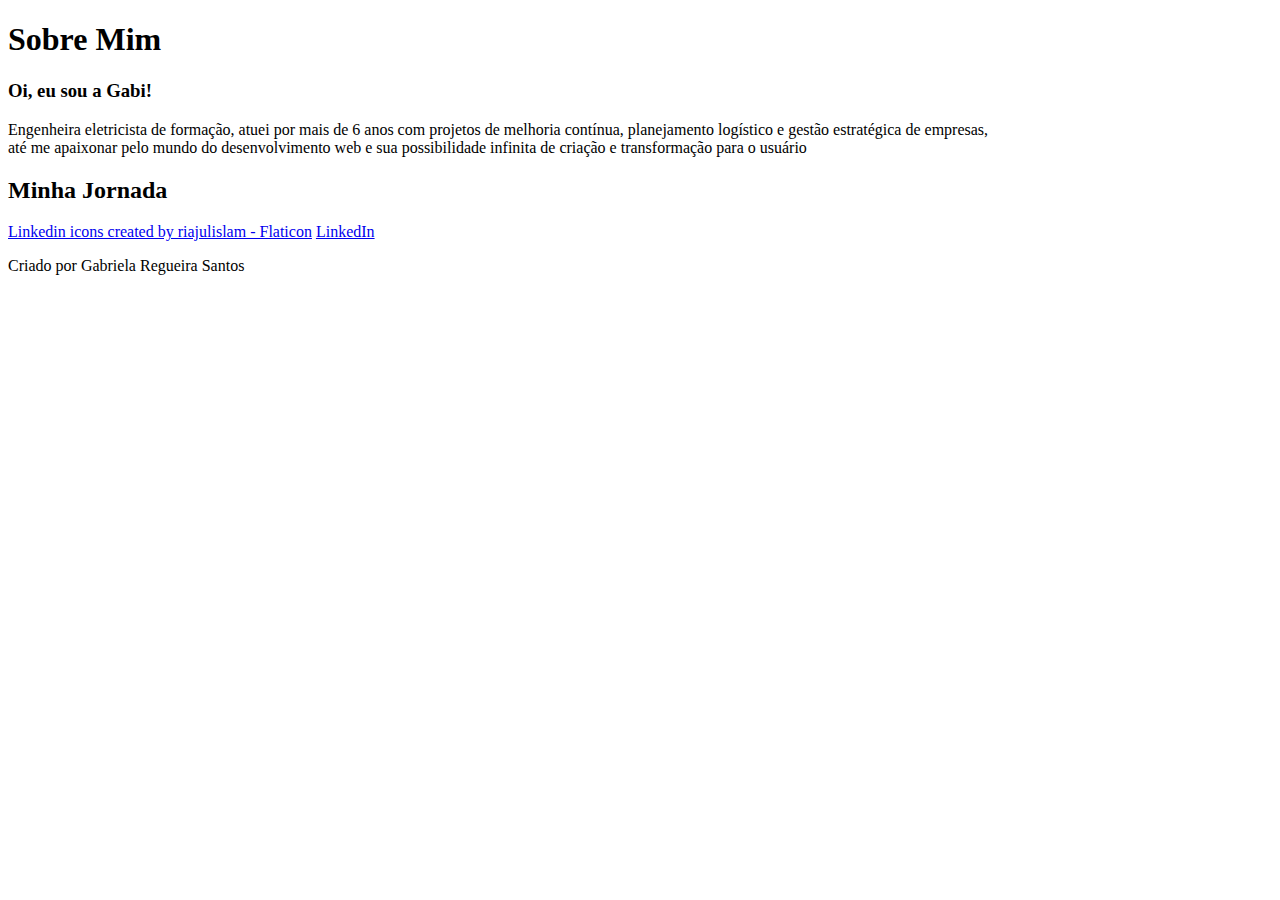
==== Portfolio Page/index.html @ ade5df1f "atualizacao" ====
<!DOCTYPE html>
<html lang="en">
<head>
    <meta charset="UTF-8">
    <meta http-equiv="X-UA-Compatible" content="IE=edge">
    <meta name="viewport" content="width=device-width, initial-scale=1.0">
    <title>Gabi's Portfolio</title>
</head>
<body>
    <header>

    </header>
    <section>
        <h1>Sobre Mim</h1>
        <h3>Oi, eu sou a Gabi!</h3>
        <p> Engenheira eletricista de formação, atuei por mais de 6 anos com projetos de melhoria contínua, 
        planejamento logístico e gestão estratégica de empresas,<br>
        até me apaixonar pelo mundo do desenvolvimento web e sua possibilidade infinita de criação e transformação 
        para o usuário<br>
        </p>
    </section>
    <section>
        <h2>Minha Jornada</h2>
        <!-- Add aqui uma 'timeline'
        Em 2010 me mudei sozinha de Salvador,BA para Curitiba,PR; Foi a minha primeira viagem de avião, e tudo o que eu
        sabia sobre a cidade, foi o Google quem me contou;
        Em 2013 Embarquei para os EUA, para morar 1ano e 6 meses por lá, aprimorando meu inglês e estudando Engenharia
        no Instituto de Tecnologia TOP1 dos EUA por 20 anos consecutivos;
        Em 2014 Ainda nos EUA, fui aprovada num Programa de Estágio de Verão, e trabalhei com linguagem ladder,
        ajustando um código de um Controlador Lógico Programável que controlava uma centrífuga industrial; Nesse estagio
        também desenvolvi uma interface homem-máquina em Logix para operação e monitoramento dos sensores
        Em 2015 Voltei pro Brasil, e trabalhei numa consultoria de Eficiência Energética e Sustentabilidade de Edificações
        Fiz modelos 3D, cálculos estatísticos, e projetos de micro-geração fotovoltaica
        -->
    </section>
    <footer>
        <a href="https://www.flaticon.com/free-icons/linkedin" title="linkedin icons">Linkedin icons created by riajulislam - Flaticon</a>
        <span><a href="https://www.linkedin.com/in/gabriela-regueira/">LinkedIn</a></span>
        <p>Criado por Gabriela Regueira Santos </p>
        <!--Add contato, etc.-->
    </footer>
</body>
</html>
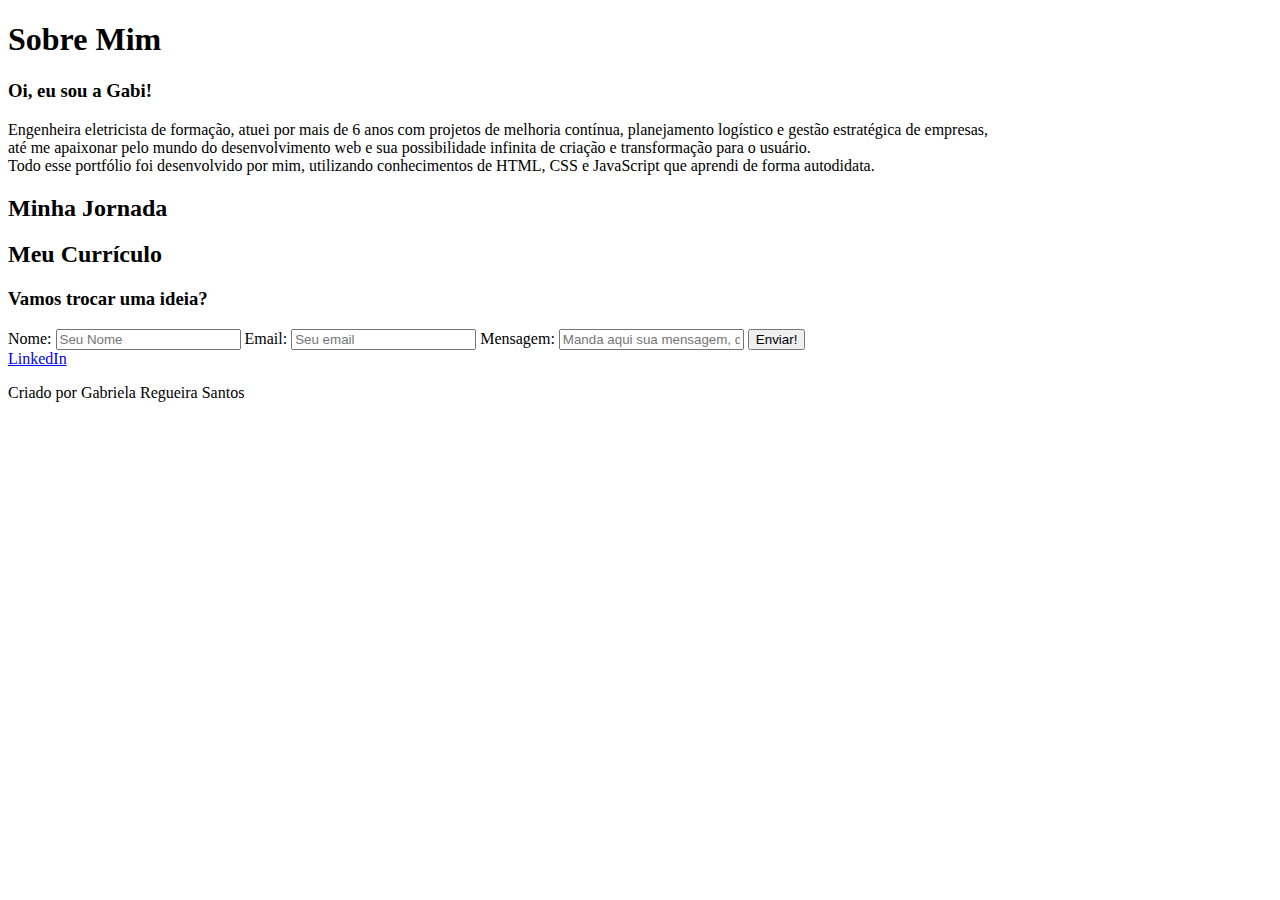
==== commit f8b00e56: "atualizacao2" ====
--- a/Portfolio Page/index.html
+++ b/Portfolio Page/index.html
@@ -16,7 +16,8 @@
         <p> Engenheira eletricista de formação, atuei por mais de 6 anos com projetos de melhoria contínua, 
         planejamento logístico e gestão estratégica de empresas,<br>
         até me apaixonar pelo mundo do desenvolvimento web e sua possibilidade infinita de criação e transformação 
-        para o usuário<br>
+        para o usuário.<br>
+        Todo esse portfólio foi desenvolvido por mim, utilizando conhecimentos de HTML, CSS e JavaScript que aprendi de forma autodidata.
         </p>
     </section>
     <section>
@@ -30,11 +31,34 @@
         ajustando um código de um Controlador Lógico Programável que controlava uma centrífuga industrial; Nesse estagio
         também desenvolvi uma interface homem-máquina em Logix para operação e monitoramento dos sensores
         Em 2015 Voltei pro Brasil, e trabalhei numa consultoria de Eficiência Energética e Sustentabilidade de Edificações
-        Fiz modelos 3D, cálculos estatísticos, e projetos de micro-geração fotovoltaica
+        Fiz modelos 3D, cálculos estatísticos, e projetos de micro-geração fotovoltaica.
+        Em 2017 iniciei no Programa Trainee da Brasil Foods, passei 1 ano aprendendo sobre toda a cadeia produtiva e de vendas
+        de uma das maiores indústrias de alimentos do mundo!
+        Em 2018 fui promovida a Especialista de Gestão e Performance
+        Em 2021 geri um time de 6 pessoas que atuava na Melhoria Contínua de Processos de uma Incorporadora e Construtora Curitibana
+        Em 2022 me dediquei à minha transição de carreira. Estava decidida a migrar para área de Tecnologia e me tornar uma Desenvolvedora
+        FrontEnd
         -->
     </section>
+    <section>
+        <H2>Meu Currículo</H2>
+        <!--Add aqui MEUS PROJETOS também; Avalie meus Projetos; O que achou? Tem dicas para o meu currículo e portfólio? Me ajude a melhora-lo! Toda sugestão é bem vinda -->
+    </section>
+    <section>
+        <h3>Vamos trocar uma ideia?</h3>
+        <!-- Add um forms aqui pra pessoa me mandar email
+        -->
+        <form method="post" action="mailto.php">
+            <label for="nome">Nome:</label>
+            <input type="text" placeholder="Seu Nome" name="nome" id="nome">
+            <label for="email">Email:</label>
+            <input type="email" placeholder="Seu email" name="email" id="email">
+            <label for="msg">Mensagem:</label>
+            <input type="text" placeholder="Manda aqui sua mensagem, dúvida, sugestão...vamos bater um papo!" name="mensagem" id="msg">
+            <button type="submit">Enviar!</button>
+        </form>
+    </section>
     <footer>
-        <a href="https://www.flaticon.com/free-icons/linkedin" title="linkedin icons">Linkedin icons created by riajulislam - Flaticon</a>
         <span><a href="https://www.linkedin.com/in/gabriela-regueira/">LinkedIn</a></span>
         <p>Criado por Gabriela Regueira Santos </p>
         <!--Add contato, etc.-->
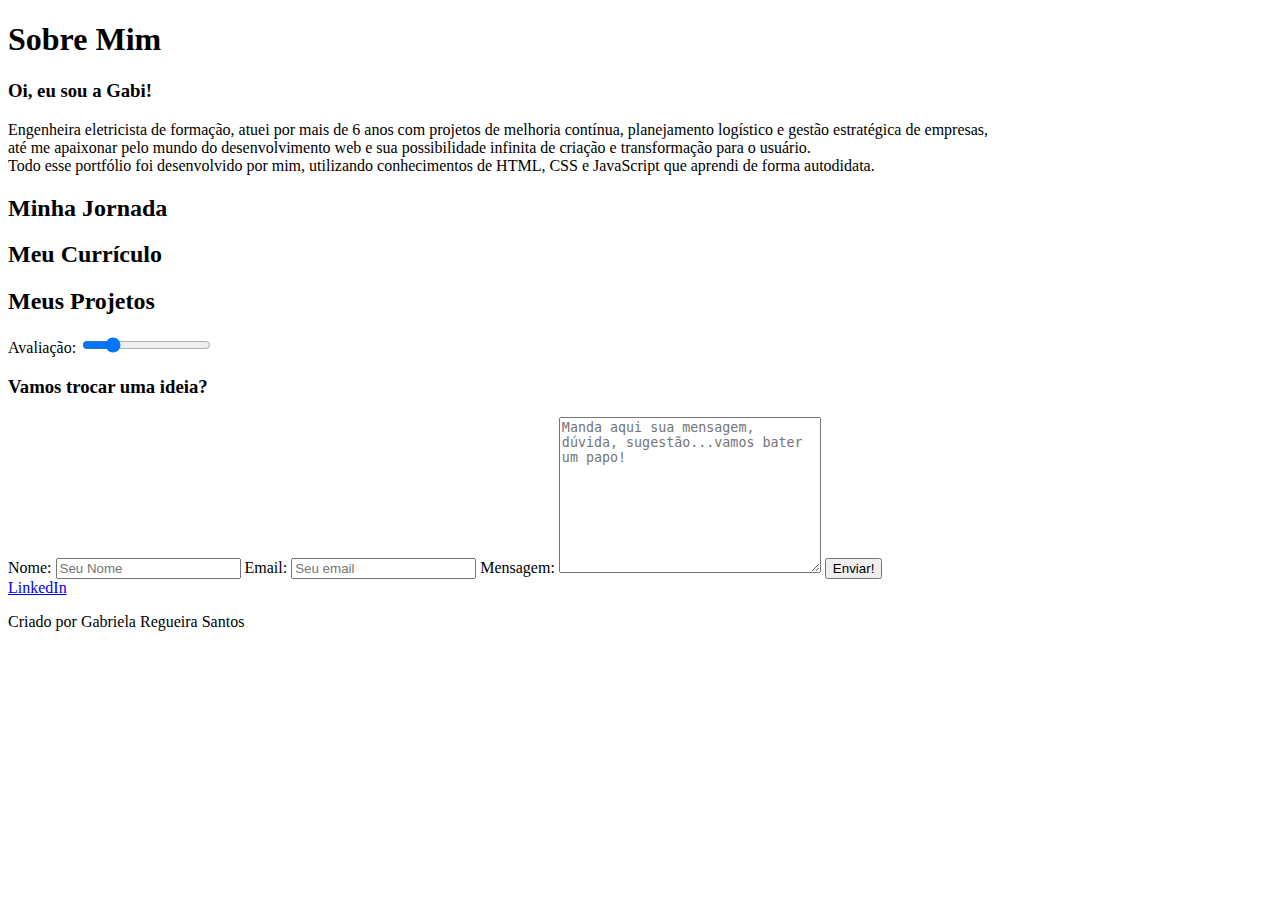
==== commit 4ae4e8c6: "add css" ====
--- a/Portfolio Page/index.html
+++ b/Portfolio Page/index.html
@@ -45,16 +45,21 @@
         <!--Add aqui MEUS PROJETOS também; Avalie meus Projetos; O que achou? Tem dicas para o meu currículo e portfólio? Me ajude a melhora-lo! Toda sugestão é bem vinda -->
     </section>
     <section>
+        <h2>Meus Projetos</h2>
+        <label for="rating">Avaliação:</label>
+        <input  type="range" max="5" step="0.5" value="1">
+    </section>
+    <section>
         <h3>Vamos trocar uma ideia?</h3>
         <!-- Add um forms aqui pra pessoa me mandar email
         -->
-        <form method="post" action="mailto.php">
+        <form method="post" action="">
             <label for="nome">Nome:</label>
             <input type="text" placeholder="Seu Nome" name="nome" id="nome">
             <label for="email">Email:</label>
             <input type="email" placeholder="Seu email" name="email" id="email">
             <label for="msg">Mensagem:</label>
-            <input type="text" placeholder="Manda aqui sua mensagem, dúvida, sugestão...vamos bater um papo!" name="mensagem" id="msg">
+            <textarea name="mensagem" id="msg" cols="30" rows="10" placeholder="Manda aqui sua mensagem, dúvida, sugestão...vamos bater um papo!"></textarea>
             <button type="submit">Enviar!</button>
         </form>
     </section>
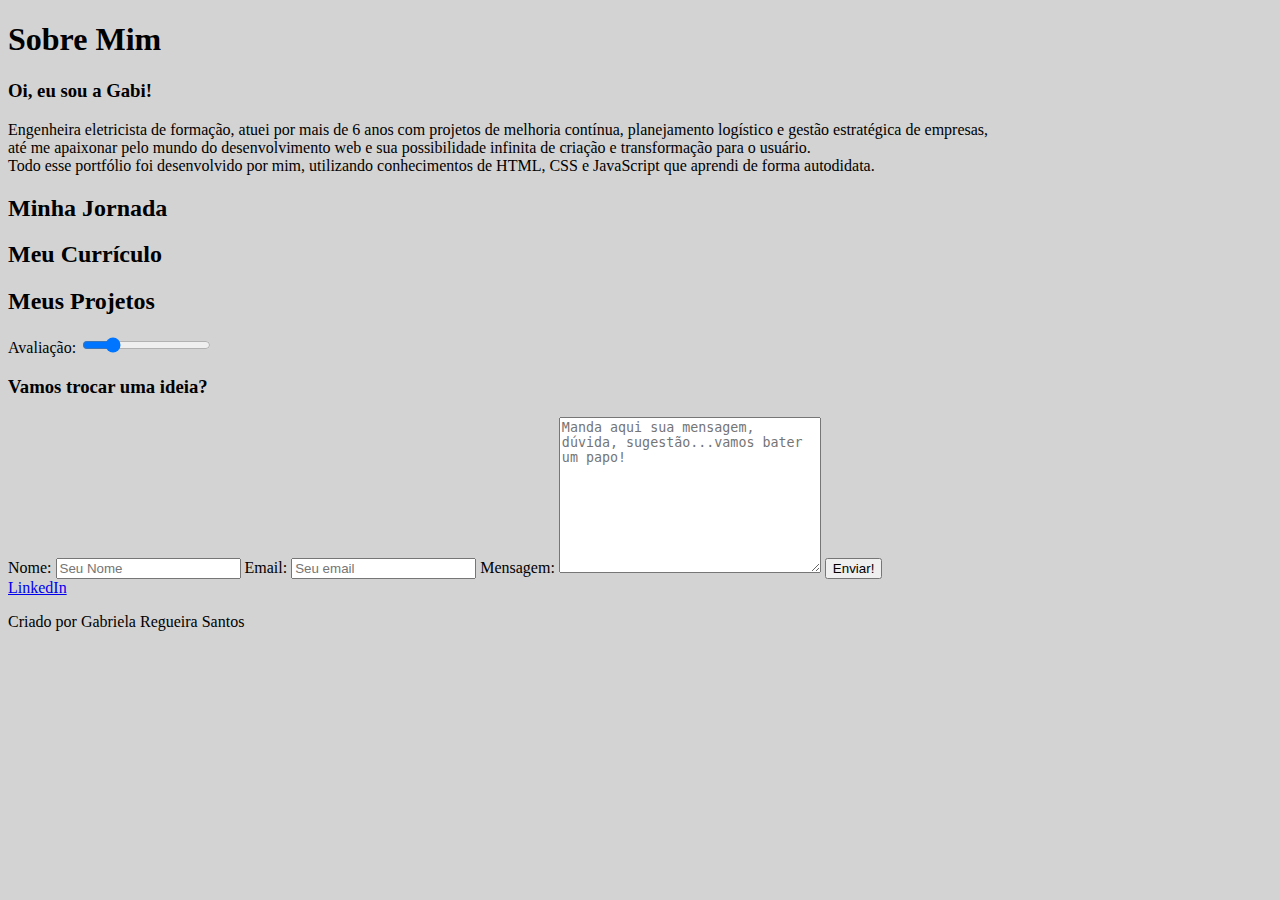
==== commit 6e83d057: "add favicon" ====
--- a/Portfolio Page/index.html
+++ b/Portfolio Page/index.html
@@ -4,6 +4,11 @@
     <meta charset="UTF-8">
     <meta http-equiv="X-UA-Compatible" content="IE=edge">
     <meta name="viewport" content="width=device-width, initial-scale=1.0">
+    <link rel="stylesheet" href="styles.css">
+    <link rel="apple-touch-icon" sizes="180x180" href="apple-touch-icon.png">
+    <link rel="icon" type="image/png" sizes="32x32" href="favicon-32x32.png">
+    <link rel="icon" type="image/png" sizes="16x16" href="favicon-16x16.png">
+    <link rel="manifest" href="site.webmanifest">
     <title>Gabi's Portfolio</title>
 </head>
 <body>
--- a/Portfolio Page/styles.css
+++ b/Portfolio Page/styles.css
@@ -0,0 +1,3 @@
+body{
+    background-color: lightgrey;
+}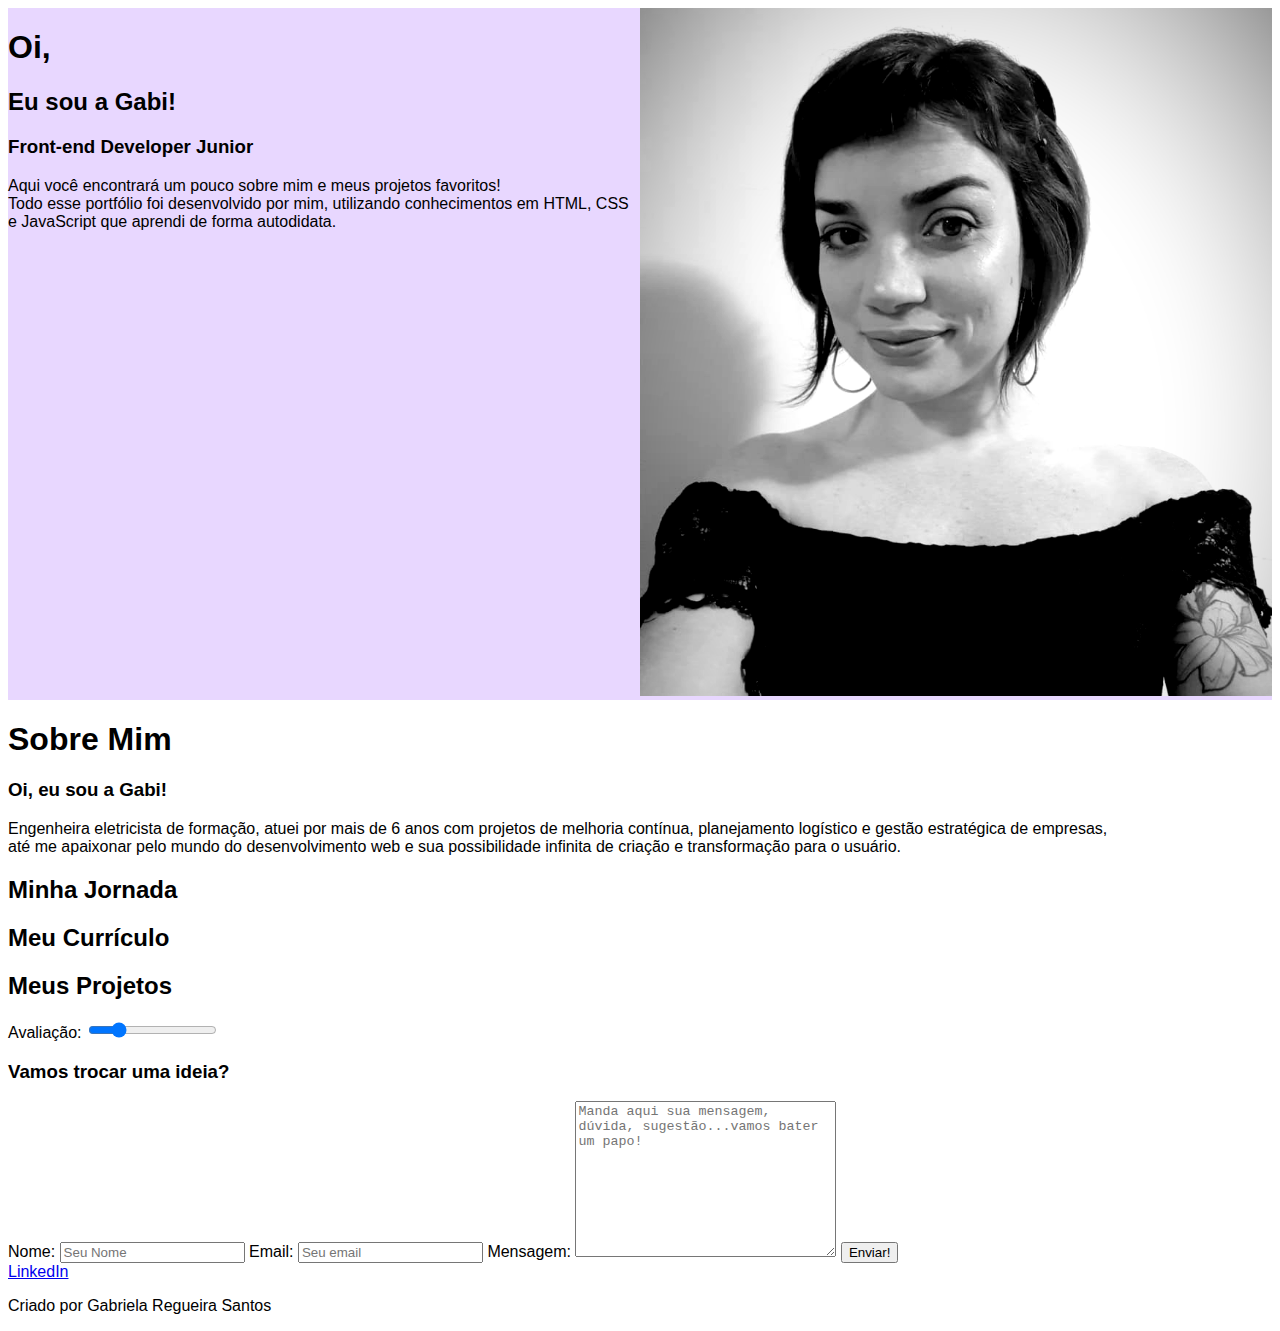
==== commit 60713dd0: "novocss" ====
--- a/Portfolio Page/index.html
+++ b/Portfolio Page/index.html
@@ -12,20 +12,29 @@
     <title>Gabi's Portfolio</title>
 </head>
 <body>
-    <header>
-
-    </header>
-    <section>
+    <section class="intro">
+        <div id="resumo">
+            <h1>Oi,</h1>
+            <h2>Eu sou a Gabi!</h2>
+            <h3>Front-end Developer Junior</h3>
+            <p>Aqui você encontrará um pouco sobre mim e meus projetos favoritos! <br>
+            Todo esse portfólio foi desenvolvido por mim, utilizando conhecimentos em HTML, CSS e JavaScript que aprendi de forma autodidata.
+            </p>
+        </div id="fotoperfil">
+        <div>
+            <img src="fotoperfil.png" alt="autoretrato de uma mulher de cabelo curto em preto e branco">
+        </div>
+    </section>
+    <section class="curriculo">
         <h1>Sobre Mim</h1>
         <h3>Oi, eu sou a Gabi!</h3>
         <p> Engenheira eletricista de formação, atuei por mais de 6 anos com projetos de melhoria contínua, 
         planejamento logístico e gestão estratégica de empresas,<br>
         até me apaixonar pelo mundo do desenvolvimento web e sua possibilidade infinita de criação e transformação 
         para o usuário.<br>
-        Todo esse portfólio foi desenvolvido por mim, utilizando conhecimentos de HTML, CSS e JavaScript que aprendi de forma autodidata.
         </p>
     </section>
-    <section>
+    <section class="projetos">
         <h2>Minha Jornada</h2>
         <!-- Add aqui uma 'timeline'
         Em 2010 me mudei sozinha de Salvador,BA para Curitiba,PR; Foi a minha primeira viagem de avião, e tudo o que eu
--- a/Portfolio Page/styles.css
+++ b/Portfolio Page/styles.css
@@ -1,3 +1,13 @@
 body{
-    background-color: lightgrey;
+    font-family:Verdana, Geneva, Tahoma, sans-serif;
+}
+.intro {
+    background-color: #e8d7ff;
+    display: grid;
+    grid-template-columns: 1fr 1fr;
+      }
+img{
+  max-width: 100%;
+  max-height: 100%;
+  grid-column-end: 3;
 }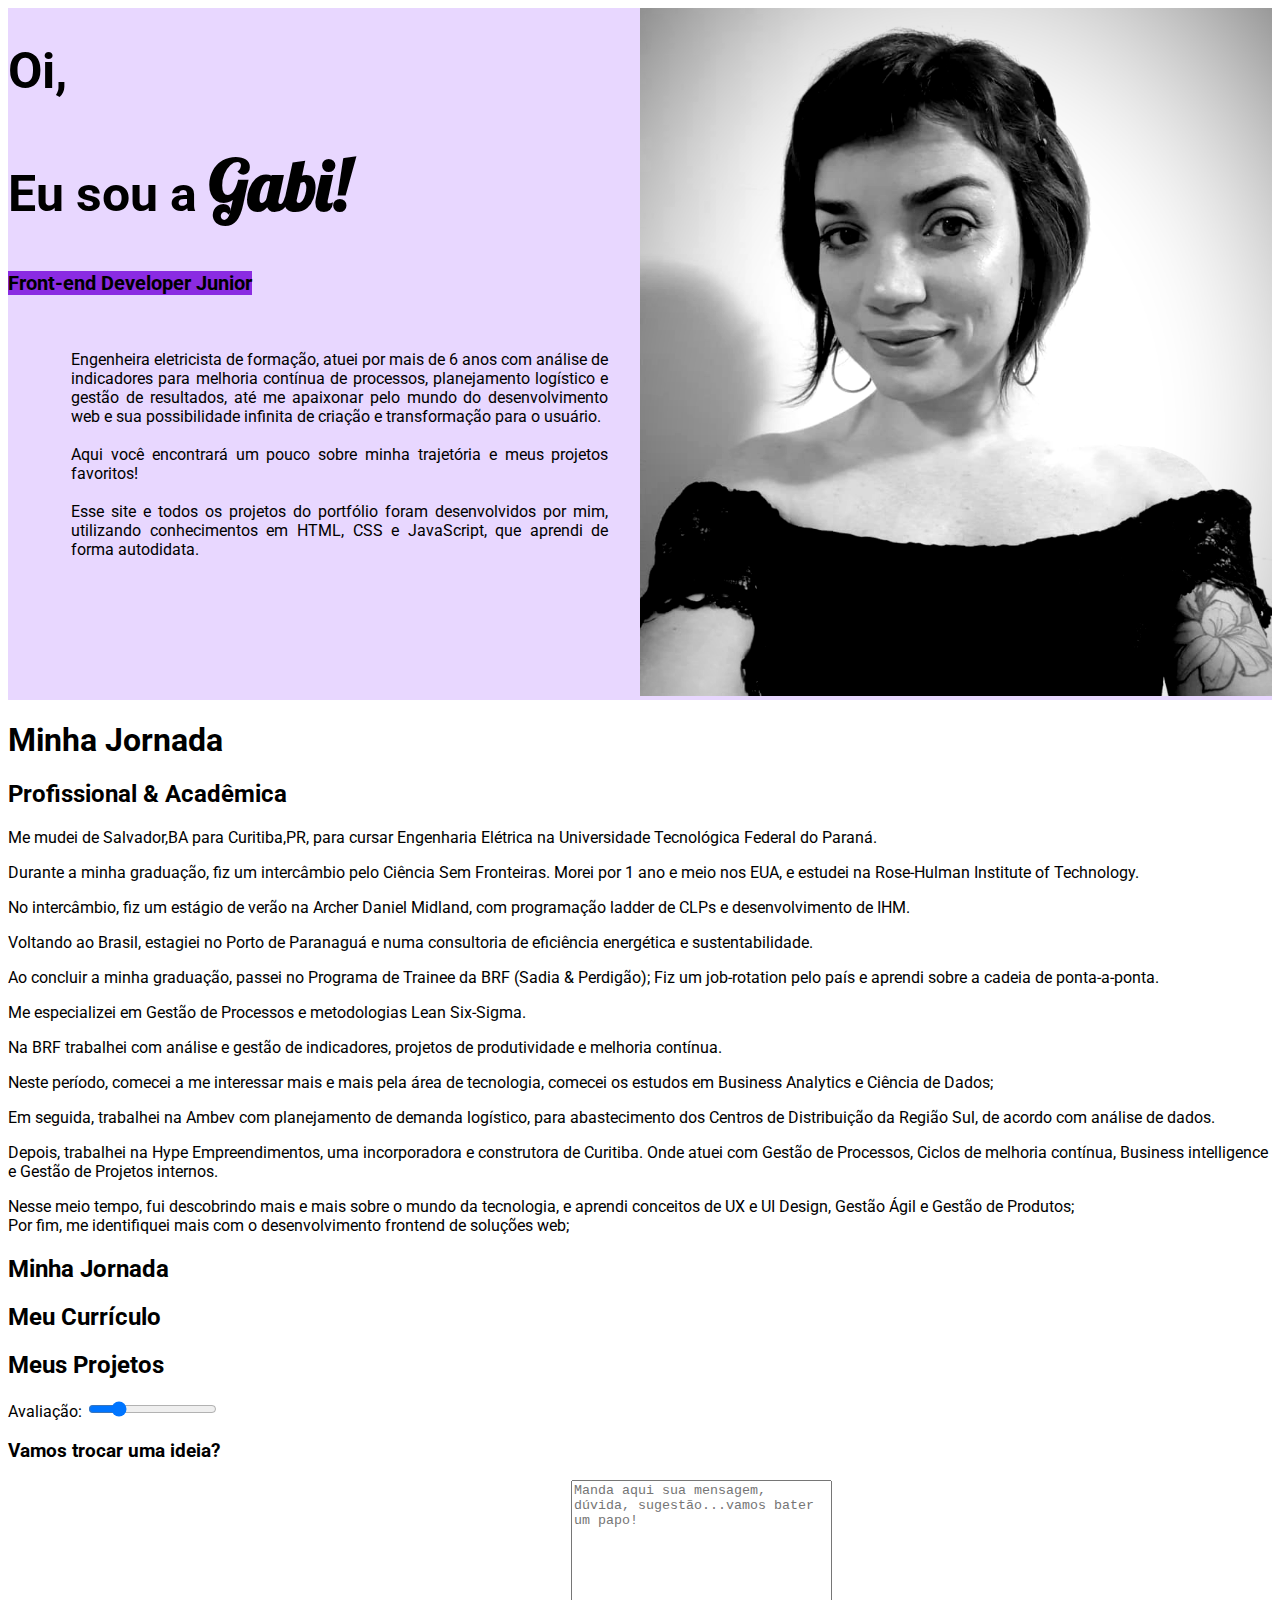
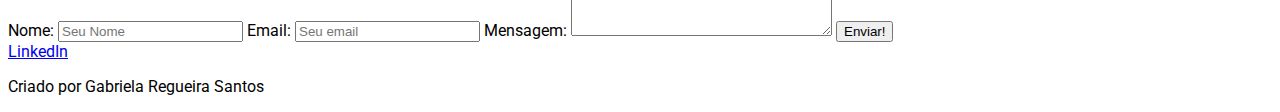
==== commit e97d2eeb: "css 2" ====
--- a/Portfolio Page/index.html
+++ b/Portfolio Page/index.html
@@ -5,20 +5,29 @@
     <meta http-equiv="X-UA-Compatible" content="IE=edge">
     <meta name="viewport" content="width=device-width, initial-scale=1.0">
     <link rel="stylesheet" href="styles.css">
-    <link rel="apple-touch-icon" sizes="180x180" href="apple-touch-icon.png">
-    <link rel="icon" type="image/png" sizes="32x32" href="favicon-32x32.png">
+    
     <link rel="icon" type="image/png" sizes="16x16" href="favicon-16x16.png">
-    <link rel="manifest" href="site.webmanifest">
     <title>Gabi's Portfolio</title>
+
+    <link rel="preconnect" href="https://fonts.googleapis.com">
+    <link rel="preconnect" href="https://fonts.gstatic.com" crossorigin>
+    <link href="https://fonts.googleapis.com/css2?family=Lobster&display=swap" rel="stylesheet">
+    <link href="https://fonts.googleapis.com/css2?family=Roboto&display=swap" rel="stylesheet">
+
 </head>
 <body>
     <section class="intro">
         <div id="resumo">
             <h1>Oi,</h1>
-            <h2>Eu sou a Gabi!</h2>
-            <h3>Front-end Developer Junior</h3>
-            <p>Aqui você encontrará um pouco sobre mim e meus projetos favoritos! <br>
-            Todo esse portfólio foi desenvolvido por mim, utilizando conhecimentos em HTML, CSS e JavaScript que aprendi de forma autodidata.
+            <h2>Eu sou a <span> Gabi!</span></h2>
+            <h3>Front-end Developer Junior</h3><br>
+            <p>
+                Engenheira eletricista de formação, atuei por mais de 6 anos com análise de indicadores para melhoria contínua de processos, 
+        planejamento logístico e gestão de resultados,
+        até me apaixonar pelo mundo do desenvolvimento web e sua possibilidade infinita de criação e transformação 
+        para o usuário. <br><br>
+                Aqui você encontrará um pouco sobre minha trajetória e meus projetos favoritos! <br><br>
+            Esse site e todos os projetos do portfólio foram desenvolvidos por mim, utilizando conhecimentos em HTML, CSS e JavaScript, que aprendi de forma autodidata.
             </p>
         </div id="fotoperfil">
         <div>
@@ -26,12 +35,34 @@
         </div>
     </section>
     <section class="curriculo">
-        <h1>Sobre Mim</h1>
-        <h3>Oi, eu sou a Gabi!</h3>
-        <p> Engenheira eletricista de formação, atuei por mais de 6 anos com projetos de melhoria contínua, 
-        planejamento logístico e gestão estratégica de empresas,<br>
-        até me apaixonar pelo mundo do desenvolvimento web e sua possibilidade infinita de criação e transformação 
-        para o usuário.<br>
+        <h1>Minha Jornada</h1>
+        <h2>Profissional & Acadêmica</h2>
+        <p> Me mudei de Salvador,BA para Curitiba,PR, para cursar Engenharia Elétrica na Universidade Tecnológica Federal do Paraná.
+        </p>
+        <p> Durante a minha graduação, fiz um intercâmbio pelo Ciência Sem Fronteiras. Morei por 1 ano e meio nos EUA, e estudei na Rose-Hulman Institute of Technology. 
+        </p>
+        <p>
+            No intercâmbio, fiz um estágio de verão na Archer Daniel Midland, com programação ladder de CLPs e desenvolvimento de IHM.
+        </p>
+        <p> Voltando ao Brasil, estagiei no Porto de Paranaguá e numa consultoria de eficiência energética e sustentabilidade.
+        </p>
+        <p> Ao concluir a minha graduação, passei no Programa de Trainee da BRF (Sadia & Perdigão); Fiz um job-rotation pelo país e aprendi sobre a cadeia de ponta-a-ponta.
+        </p>
+        <p>
+            Me especializei em Gestão de Processos e metodologias Lean Six-Sigma.
+        </p>
+        <p> Na BRF trabalhei com análise e gestão de indicadores, projetos de produtividade e melhoria contínua.
+        </p>
+        <p>
+            Neste período, comecei a me interessar mais e mais pela área de tecnologia, comecei os estudos em Business Analytics e Ciência de Dados;
+        </p>
+        <p> Em seguida, trabalhei na Ambev com planejamento de demanda logístico, para abastecimento dos Centros de Distribuição da Região Sul, de acordo com análise de dados.
+        </p>     
+        <p> Depois, trabalhei na Hype Empreendimentos, uma incorporadora e construtora de Curitiba. Onde atuei com Gestão de Processos, Ciclos de melhoria contínua, Business intelligence e Gestão de Projetos internos.
+        </p>
+        <p>
+            Nesse meio tempo, fui descobrindo mais e mais sobre o mundo da tecnologia, e aprendi conceitos de UX e UI Design, Gestão Ágil e Gestão de Produtos; <br>
+            Por fim, me identifiquei mais com o desenvolvimento frontend de soluções web;
         </p>
     </section>
     <section class="projetos">
--- a/Portfolio Page/styles.css
+++ b/Portfolio Page/styles.css
@@ -1,11 +1,31 @@
 body{
-    font-family:Verdana, Geneva, Tahoma, sans-serif;
+    font-family:'Roboto', sans-serif;
 }
 .intro {
     background-color: #e8d7ff;
     display: grid;
     grid-template-columns: 1fr 1fr;
       }
+#resumo h1{
+  font-size: 50px;
+}
+#resumo h2{
+  font-size: 50px;
+}
+#resumo span{
+  font-family: 'Lobster', cursive;
+  font-size: 70px;
+}
+#resumo h3{
+  background-color: blueviolet;
+  max-width: fit-content;
+  font-size: 20px;
+}
+#resumo p{
+  text-align: justify;
+  margin-left: 10%;
+  margin-right: 5%;
+}
 img{
   max-width: 100%;
   max-height: 100%;
